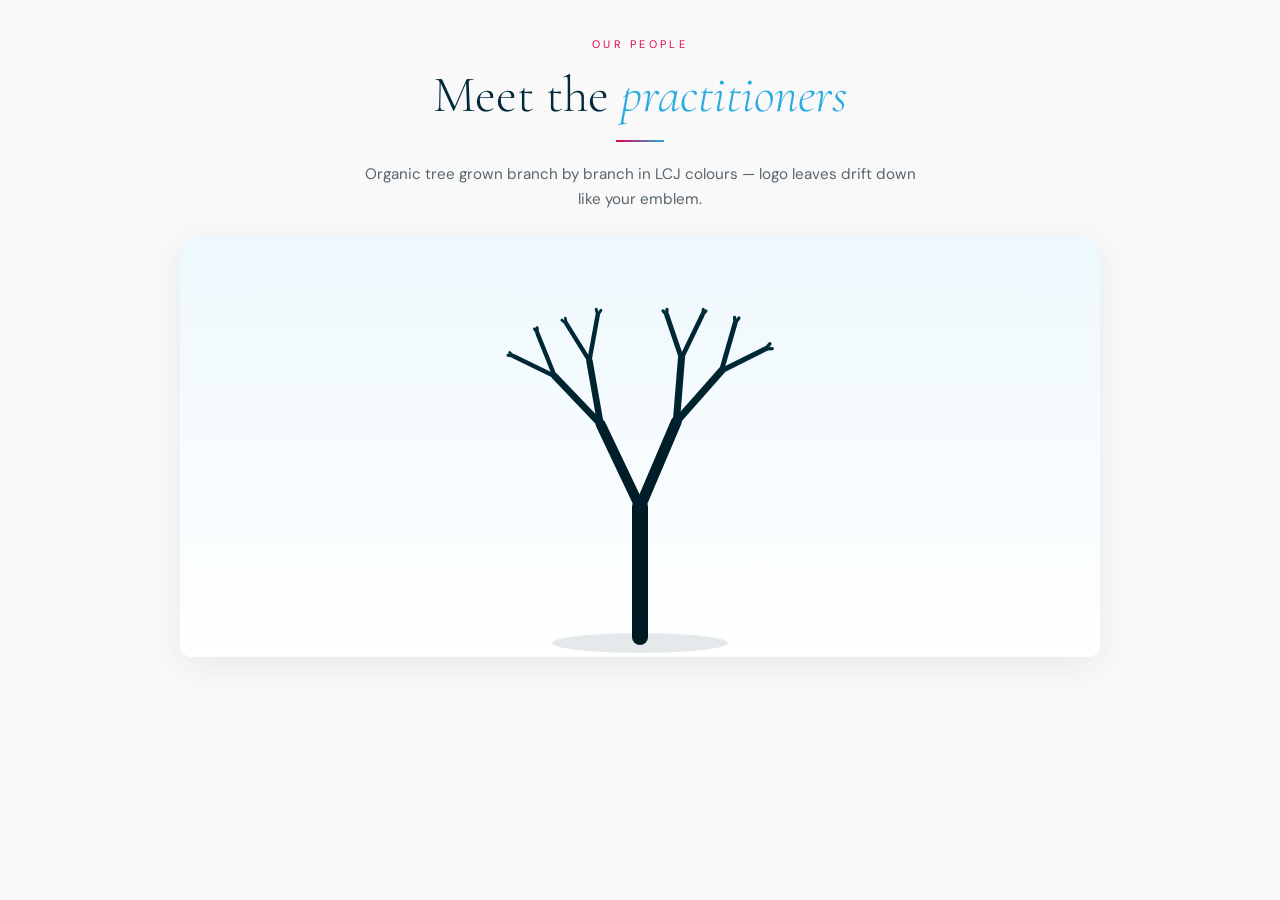
==== organic_tree_simulation.html @ 615806f1 "new" ====
<!DOCTYPE html>
<html lang="en">
<head>
  <meta charset="UTF-8" />
  <meta name="viewport" content="width=device-width, initial-scale=1.0" />
  <meta name="theme-color" content="#DC014B" />
  <title>LCJ Organic Tree — Life Changing Journey</title>
  <link href="https://fonts.googleapis.com/css2?family=Cormorant+Garamond:ital,wght@0,400;0,600;1,400&family=DM+Sans:wght@400;500&display=swap" rel="stylesheet" />
  <style>
    :root {
      --brand: #DC014B;
      --primary: #00293B;
      --primary-dark: #001a24;
      --primary-light: #003d52;
      --teal: #29AAE0;
      --accent: #F9A003;
      --maroon: #711544;
      --bg: #F9F9F9;
      --surface: #ffffff;
      --muted: #58656D;
    }
    * { box-sizing: border-box; margin: 0; padding: 0; }
    body {
      font-family: 'DM Sans', sans-serif;
      background: var(--bg);
      color: var(--primary);
      min-height: 100vh;
      padding: 2rem 1rem 3rem;
    }
    h1, h2 { font-family: 'Cormorant Garamond', serif; font-weight: 600; }
    .section-label {
      display: inline-block;
      font-size: .68rem;
      letter-spacing: .3em;
      text-transform: uppercase;
      color: var(--brand);
      margin-bottom: 1rem;
    }
    .section-title {
      font-size: clamp(2rem, 4vw, 3.2rem);
      font-weight: 300;
      line-height: 1.12;
      margin-bottom: 1rem;
    }
    .section-title em { font-style: italic; color: var(--teal); }
    .divider {
      width: 48px;
      height: 2px;
      background: linear-gradient(90deg, var(--brand), var(--teal));
      margin: 1rem auto 1.2rem;
    }
    .intro {
      max-width: 36rem;
      margin: 0 auto 1.5rem;
      color: var(--muted);
      line-height: 1.7;
      font-size: .95rem;
    }
    header { text-align: center; max-width: 720px; margin: 0 auto 1.5rem; }
    .stage {
      max-width: 920px;
      margin: 0 auto;
      display: flex;
      flex-direction: column;
      gap: 2.5rem;
    }
    .canvas-wrap {
      border-radius: 12px;
      overflow: hidden;
      background: linear-gradient(180deg, color-mix(in srgb, var(--teal) 8%, var(--surface)), var(--surface));
      box-shadow: 0 8px 32px rgba(0, 41, 59, 0.08);
    }
    #tc { display: block; width: 100%; }
    .nodes {
      display: grid;
      grid-template-columns: repeat(3, 1fr);
      gap: 1.5rem;
    }
    .card { text-align: center; }
    .card img {
      width: 120px;
      height: 120px;
      border-radius: 50%;
      object-fit: cover;
      border: 3px solid var(--teal);
      margin-bottom: .75rem;
    }
    .card strong {
      display: block;
      font-family: 'Cormorant Garamond', serif;
      font-size: 1.1rem;
      margin-bottom: .25rem;
    }
    .card span {
      font-size: .68rem;
      letter-spacing: .1em;
      text-transform: uppercase;
      color: var(--brand);
    }
    @media (max-width: 767px) {
      .nodes { grid-template-columns: 1fr; max-width: 280px; margin: 0 auto; }
    }
  </style>
</head>
<body>

<header>
  <span class="section-label">Our People</span>
  <h1 class="section-title">Meet the <em>practitioners</em></h1>
  <div class="divider"></div>
  <p class="intro">Organic tree grown branch by branch in LCJ colours — logo leaves drift down like your emblem.</p>
</header>

<div class="stage">
  <div class="canvas-wrap">
    <canvas id="tc"></canvas>
  </div>
</div>

<script>
(function () {
  const LCJ = {
    primary: '#00293B',
    primaryDark: '#001a24',
    primaryLight: '#003d52',
    brand: '#DC014B',
    teal: '#29AAE0',
    accent: '#F9A003',
    maroon: '#711544',
    leafPalette: ['#29AAE0', '#DC014B', '#F9A003', '#00293B', '#711544', '#3A7F3D'],
  };

  const canvas = document.getElementById('tc');
  const ctx = canvas.getContext('2d');
  const wrap = canvas.parentElement;
  let W = 680, H = 420, dpr = 1, midX, baseY;
  const branches = [], tips = [], canopy = [], fallers = [];
  const MAX_LV = 8;
  const logoImg = new Image();
  logoImg.src = 'assets/icon.png';

  let _seed = 8321;
  function rng() { _seed ^= _seed << 13; _seed ^= _seed >> 17; _seed ^= _seed << 5; return (_seed >>> 0) / 0xffffffff; }
  const rand = (a, b) => a + rng() * (b - a);

  function hexToRgb(hex) {
    const h = hex.replace('#', '');
    const n = parseInt(h, 16);
    return { r: (n >> 16) & 255, g: (n >> 8) & 255, b: n & 255 };
  }

  function branchColor(lv) {
    const t = lv / MAX_LV;
    const a = hexToRgb(LCJ.primaryDark), b = hexToRgb(LCJ.primary), c = hexToRgb(LCJ.primaryLight);
    return `rgb(${Math.round(a.r + (c.r - a.r) * t)},${Math.round(a.g + (c.g - a.g) * t)},${Math.round(a.b + (c.b - a.b) * t)})`;
  }

  function grow(x1, y1, angle, len, w, lv) {
    if (len < 8 || lv > MAX_LV) { tips.push({ x: x1, y: y1 }); return; }
    const x2 = x1 + Math.sin(angle) * len;
    const y2 = y1 - Math.cos(angle) * len;
    branches.push({ x1, y1, x2, y2, w, lv });
    const spread = 0.26 + rand(0, 0.2);
    grow(x2, y2, angle - spread + rand(-0.08, 0.08), len * rand(0.66, 0.75), w * rand(0.62, 0.7), lv + 1);
    grow(x2, y2, angle + spread + rand(-0.08, 0.08), len * rand(0.66, 0.75), w * rand(0.62, 0.7), lv + 1);
  }

  function build() {
    _seed = 8321;
    branches.length = 0;
    tips.length = 0;
    canopy.length = 0;
    grow(midX, baseY, 0, Math.min(H * 0.32, 130), 16, 0);
    tips.forEach((tip) => {
      for (let i = 0; i < 8; i++) {
        const a = rand(0, Math.PI * 2), d = rand(4, 16);
        canopy.push({
          x: tip.x + Math.cos(a) * d,
          y: tip.y + Math.sin(a) * d * 0.62,
          r: rand(3, 6.5),
          color: LCJ.leafPalette[Math.floor(rand(0, LCJ.leafPalette.length))],
          phase: rand(0, Math.PI * 2),
          isLogo: rng() > 0.5,
          logoSize: rand(14, 22),
          rot: rand(-0.4, 0.4),
        });
      }
    });
  }

  function resize() {
    W = wrap.clientWidth || 680;
    H = Math.max(280, Math.min(420, W * 0.55));
    dpr = Math.min(devicePixelRatio || 1, 2);
    canvas.width = W * dpr;
    canvas.height = H * dpr;
    canvas.style.width = W + 'px';
    canvas.style.height = H + 'px';
    ctx.setTransform(dpr, 0, 0, dpr, 0, 0);
    midX = W / 2;
    baseY = H - 20;
    build();
  }

  function drawLogo(x, y, size, rot, alpha) {
    if (!logoImg.complete) return false;
    ctx.save();
    ctx.globalAlpha = alpha;
    ctx.translate(x, y);
    ctx.rotate(rot);
    ctx.drawImage(logoImg, -size / 2, -size / 2, size, size);
    ctx.restore();
    return true;
  }

  function spawnLeaf() {
    if (fallers.length >= 10 || !tips.length) return;
    const tip = tips[Math.floor(Math.random() * tips.length)];
    fallers.push({
      x: tip.x + (Math.random() - 0.5) * 28,
      y: tip.y,
      size: 14 + Math.random() * 12,
      color: LCJ.leafPalette[Math.floor(Math.random() * LCJ.leafPalette.length)],
      vx: 0, vy: 0.45 + Math.random() * 0.55,
      rot: Math.random() * Math.PI * 2,
      rotSpeed: (Math.random() - 0.5) * 0.055,
      sway: Math.random() * Math.PI * 2,
      swayAmt: 0.45 + Math.random() * 1.4,
      swaySpeed: 0.016 + Math.random() * 0.026,
      alpha: 1,
      useLogo: logoImg.complete,
    });
  }

  let t0 = null, lastSpawn = -999;

  function frame(ts) {
    if (!t0) t0 = ts;
    const elapsed = ts - t0;
    ctx.clearRect(0, 0, W, H);

    const g = hexToRgb(LCJ.primary);
    ctx.globalAlpha = 0.1;
    ctx.beginPath();
    ctx.ellipse(midX, baseY + 6, 88, 10, 0, 0, Math.PI * 2);
    ctx.fillStyle = `rgb(${g.r},${g.g},${g.b})`;
    ctx.fill();
    ctx.globalAlpha = 1;

    const prog = Math.min(elapsed / 2800, 1);
    for (const b of branches) {
      const s = b.lv / (MAX_LV + 1), e = (b.lv + 1) / (MAX_LV + 1);
      if (prog <= s) continue;
      const frac = Math.min((prog - s) / (e - s), 1);
      ctx.beginPath();
      ctx.moveTo(b.x1, b.y1);
      ctx.lineTo(b.x1 + (b.x2 - b.x1) * frac, b.y1 + (b.y2 - b.y1) * frac);
      ctx.strokeStyle = branchColor(b.lv);
      ctx.lineWidth = b.w;
      ctx.lineCap = 'round';
      ctx.stroke();
    }

    if (elapsed > 2200) {
      const lp = Math.min((elapsed - 2200) / 750, 1);
      const time = ts * 0.001;
      for (const leaf of canopy) {
        const lx = leaf.x + Math.sin(time * 0.62 + leaf.phase) * 1.6;
        const ly = leaf.y + Math.cos(time * 0.48 + leaf.phase) * 0.9;
        if (leaf.isLogo && drawLogo(lx, ly, leaf.logoSize, leaf.rot + time * 0.15, lp * 0.9)) continue;
        ctx.globalAlpha = lp * 0.82;
        ctx.beginPath();
        ctx.ellipse(lx, ly, leaf.r, leaf.r * 0.68, 0, 0, Math.PI * 2);
        ctx.fillStyle = leaf.color;
        ctx.fill();
        ctx.globalAlpha = 1;
      }
    }

    if (prog >= 1 && elapsed - lastSpawn > 980) { spawnLeaf(); lastSpawn = elapsed; }

    for (let i = fallers.length - 1; i >= 0; i--) {
      const f = fallers[i];
      f.sway += f.swaySpeed;
      f.vx = Math.sin(f.sway) * f.swayAmt * 0.48;
      f.x += f.vx; f.y += f.vy;
      f.vy = Math.min(f.vy + 0.021, 2);
      f.rot += f.rotSpeed;
      if (f.y > H + 28) { fallers.splice(i, 1); continue; }
      if (f.y > H - 65) f.alpha = Math.max(0, (H - f.y) / 65);
      if (f.useLogo && drawLogo(f.x, f.y, f.size, f.rot, f.alpha)) continue;
      ctx.save();
      ctx.globalAlpha = f.alpha;
      ctx.translate(f.x, f.y);
      ctx.rotate(f.rot);
      ctx.beginPath();
      ctx.ellipse(0, 0, f.size * 1.1, f.size * 0.5, 0, 0, Math.PI * 2);
      ctx.fillStyle = f.color;
      ctx.fill();
      ctx.restore();
    }
    requestAnimationFrame(frame);
  }

  resize();
  window.addEventListener('resize', resize);
  logoImg.onload = build;
  requestAnimationFrame(frame);
})();
</script>
</body>
</html>
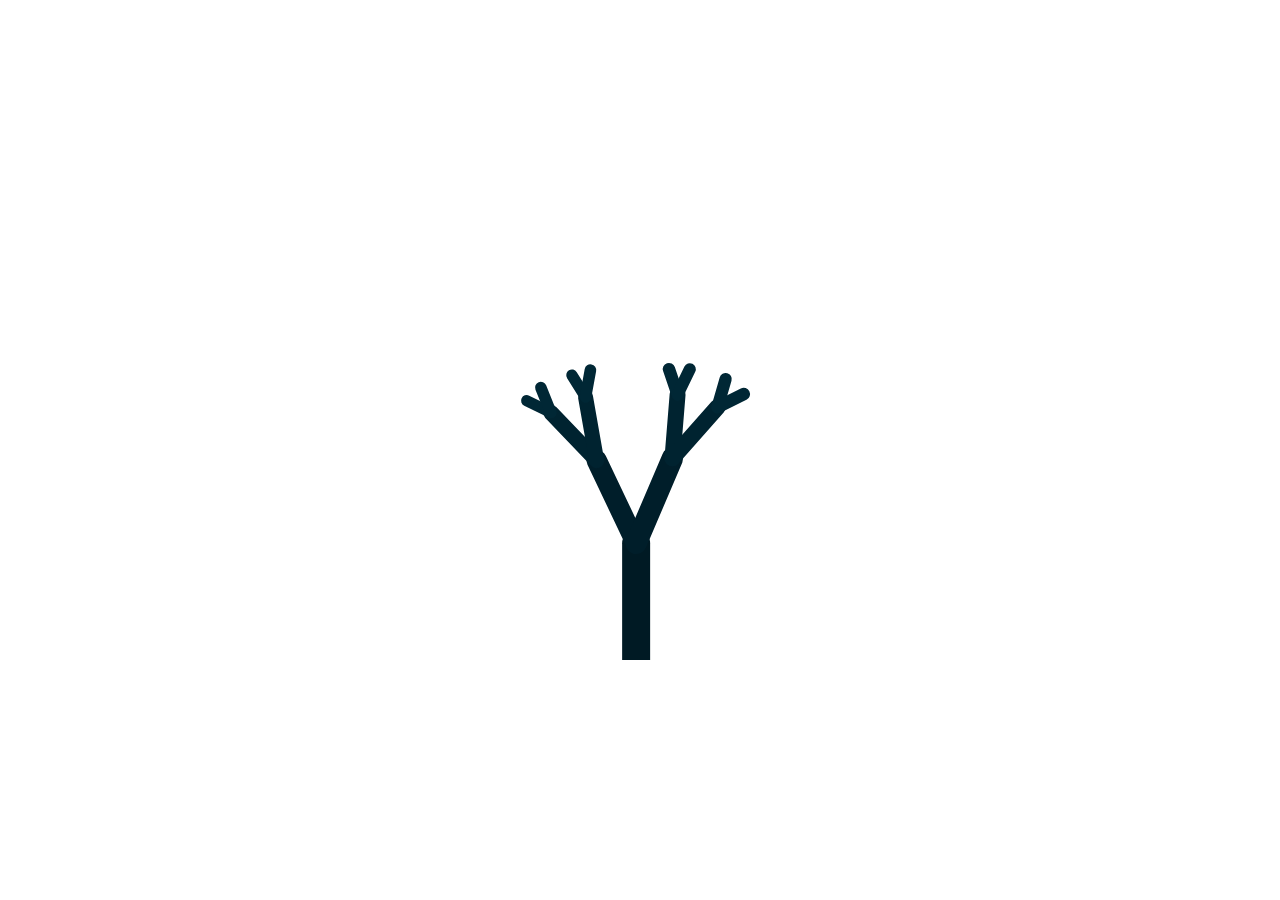
==== commit 4a69cc51: "new" ====
--- a/organic_tree_simulation.html
+++ b/organic_tree_simulation.html
@@ -3,310 +3,36 @@
 <head>
   <meta charset="UTF-8" />
   <meta name="viewport" content="width=device-width, initial-scale=1.0" />
-  <meta name="theme-color" content="#DC014B" />
   <title>LCJ Organic Tree — Life Changing Journey</title>
-  <link href="https://fonts.googleapis.com/css2?family=Cormorant+Garamond:ital,wght@0,400;0,600;1,400&family=DM+Sans:wght@400;500&display=swap" rel="stylesheet" />
+  <link rel="stylesheet" href="css/organic-tree.css" />
   <style>
-    :root {
-      --brand: #DC014B;
-      --primary: #00293B;
-      --primary-dark: #001a24;
-      --primary-light: #003d52;
-      --teal: #29AAE0;
-      --accent: #F9A003;
-      --maroon: #711544;
-      --bg: #F9F9F9;
-      --surface: #ffffff;
-      --muted: #58656D;
+    * { box-sizing: border-box; margin: 0; padding: 0; }
+    html, body {
+      background: transparent;
+      min-height: 100vh;
     }
-    * { box-sizing: border-box; margin: 0; padding: 0; }
     body {
-      font-family: 'DM Sans', sans-serif;
-      background: var(--bg);
-      color: var(--primary);
-      min-height: 100vh;
-      padding: 2rem 1rem 3rem;
+      display: flex;
+      align-items: center;
+      justify-content: center;
+      padding: 1rem;
     }
-    h1, h2 { font-family: 'Cormorant Garamond', serif; font-weight: 600; }
-    .section-label {
-      display: inline-block;
-      font-size: .68rem;
-      letter-spacing: .3em;
-      text-transform: uppercase;
-      color: var(--brand);
-      margin-bottom: 1rem;
-    }
-    .section-title {
-      font-size: clamp(2rem, 4vw, 3.2rem);
-      font-weight: 300;
-      line-height: 1.12;
-      margin-bottom: 1rem;
-    }
-    .section-title em { font-style: italic; color: var(--teal); }
-    .divider {
-      width: 48px;
-      height: 2px;
-      background: linear-gradient(90deg, var(--brand), var(--teal));
-      margin: 1rem auto 1.2rem;
-    }
-    .intro {
-      max-width: 36rem;
-      margin: 0 auto 1.5rem;
-      color: var(--muted);
-      line-height: 1.7;
-      font-size: .95rem;
-    }
-    header { text-align: center; max-width: 720px; margin: 0 auto 1.5rem; }
-    .stage {
+    .demo-wrap {
+      width: 100%;
       max-width: 920px;
-      margin: 0 auto;
-      display: flex;
-      flex-direction: column;
-      gap: 2.5rem;
-    }
-    .canvas-wrap {
-      border-radius: 12px;
-      overflow: hidden;
-      background: linear-gradient(180deg, color-mix(in srgb, var(--teal) 8%, var(--surface)), var(--surface));
-      box-shadow: 0 8px 32px rgba(0, 41, 59, 0.08);
-    }
-    #tc { display: block; width: 100%; }
-    .nodes {
-      display: grid;
-      grid-template-columns: repeat(3, 1fr);
-      gap: 1.5rem;
-    }
-    .card { text-align: center; }
-    .card img {
-      width: 120px;
-      height: 120px;
-      border-radius: 50%;
-      object-fit: cover;
-      border: 3px solid var(--teal);
-      margin-bottom: .75rem;
-    }
-    .card strong {
-      display: block;
-      font-family: 'Cormorant Garamond', serif;
-      font-size: 1.1rem;
-      margin-bottom: .25rem;
-    }
-    .card span {
-      font-size: .68rem;
-      letter-spacing: .1em;
-      text-transform: uppercase;
-      color: var(--brand);
-    }
-    @media (max-width: 767px) {
-      .nodes { grid-template-columns: 1fr; max-width: 280px; margin: 0 auto; }
     }
   </style>
 </head>
 <body>
 
-<header>
-  <span class="section-label">Our People</span>
-  <h1 class="section-title">Meet the <em>practitioners</em></h1>
-  <div class="divider"></div>
-  <p class="intro">Organic tree grown branch by branch in LCJ colours — logo leaves drift down like your emblem.</p>
-</header>
-
-<div class="stage">
-  <div class="canvas-wrap">
-    <canvas id="tc"></canvas>
-  </div>
+<div class="demo-wrap">
+  <lcj-organic-tree
+    logo="assets/icon.png"
+    pause-when-hidden="false"
+    reduced-motion="false"
+  ></lcj-organic-tree>
 </div>
 
-<script>
-(function () {
-  const LCJ = {
-    primary: '#00293B',
-    primaryDark: '#001a24',
-    primaryLight: '#003d52',
-    brand: '#DC014B',
-    teal: '#29AAE0',
-    accent: '#F9A003',
-    maroon: '#711544',
-    leafPalette: ['#29AAE0', '#DC014B', '#F9A003', '#00293B', '#711544', '#3A7F3D'],
-  };
-
-  const canvas = document.getElementById('tc');
-  const ctx = canvas.getContext('2d');
-  const wrap = canvas.parentElement;
-  let W = 680, H = 420, dpr = 1, midX, baseY;
-  const branches = [], tips = [], canopy = [], fallers = [];
-  const MAX_LV = 8;
-  const logoImg = new Image();
-  logoImg.src = 'assets/icon.png';
-
-  let _seed = 8321;
-  function rng() { _seed ^= _seed << 13; _seed ^= _seed >> 17; _seed ^= _seed << 5; return (_seed >>> 0) / 0xffffffff; }
-  const rand = (a, b) => a + rng() * (b - a);
-
-  function hexToRgb(hex) {
-    const h = hex.replace('#', '');
-    const n = parseInt(h, 16);
-    return { r: (n >> 16) & 255, g: (n >> 8) & 255, b: n & 255 };
-  }
-
-  function branchColor(lv) {
-    const t = lv / MAX_LV;
-    const a = hexToRgb(LCJ.primaryDark), b = hexToRgb(LCJ.primary), c = hexToRgb(LCJ.primaryLight);
-    return `rgb(${Math.round(a.r + (c.r - a.r) * t)},${Math.round(a.g + (c.g - a.g) * t)},${Math.round(a.b + (c.b - a.b) * t)})`;
-  }
-
-  function grow(x1, y1, angle, len, w, lv) {
-    if (len < 8 || lv > MAX_LV) { tips.push({ x: x1, y: y1 }); return; }
-    const x2 = x1 + Math.sin(angle) * len;
-    const y2 = y1 - Math.cos(angle) * len;
-    branches.push({ x1, y1, x2, y2, w, lv });
-    const spread = 0.26 + rand(0, 0.2);
-    grow(x2, y2, angle - spread + rand(-0.08, 0.08), len * rand(0.66, 0.75), w * rand(0.62, 0.7), lv + 1);
-    grow(x2, y2, angle + spread + rand(-0.08, 0.08), len * rand(0.66, 0.75), w * rand(0.62, 0.7), lv + 1);
-  }
-
-  function build() {
-    _seed = 8321;
-    branches.length = 0;
-    tips.length = 0;
-    canopy.length = 0;
-    grow(midX, baseY, 0, Math.min(H * 0.32, 130), 16, 0);
-    tips.forEach((tip) => {
-      for (let i = 0; i < 8; i++) {
-        const a = rand(0, Math.PI * 2), d = rand(4, 16);
-        canopy.push({
-          x: tip.x + Math.cos(a) * d,
-          y: tip.y + Math.sin(a) * d * 0.62,
-          r: rand(3, 6.5),
-          color: LCJ.leafPalette[Math.floor(rand(0, LCJ.leafPalette.length))],
-          phase: rand(0, Math.PI * 2),
-          isLogo: rng() > 0.5,
-          logoSize: rand(14, 22),
-          rot: rand(-0.4, 0.4),
-        });
-      }
-    });
-  }
-
-  function resize() {
-    W = wrap.clientWidth || 680;
-    H = Math.max(280, Math.min(420, W * 0.55));
-    dpr = Math.min(devicePixelRatio || 1, 2);
-    canvas.width = W * dpr;
-    canvas.height = H * dpr;
-    canvas.style.width = W + 'px';
-    canvas.style.height = H + 'px';
-    ctx.setTransform(dpr, 0, 0, dpr, 0, 0);
-    midX = W / 2;
-    baseY = H - 20;
-    build();
-  }
-
-  function drawLogo(x, y, size, rot, alpha) {
-    if (!logoImg.complete) return false;
-    ctx.save();
-    ctx.globalAlpha = alpha;
-    ctx.translate(x, y);
-    ctx.rotate(rot);
-    ctx.drawImage(logoImg, -size / 2, -size / 2, size, size);
-    ctx.restore();
-    return true;
-  }
-
-  function spawnLeaf() {
-    if (fallers.length >= 10 || !tips.length) return;
-    const tip = tips[Math.floor(Math.random() * tips.length)];
-    fallers.push({
-      x: tip.x + (Math.random() - 0.5) * 28,
-      y: tip.y,
-      size: 14 + Math.random() * 12,
-      color: LCJ.leafPalette[Math.floor(Math.random() * LCJ.leafPalette.length)],
-      vx: 0, vy: 0.45 + Math.random() * 0.55,
-      rot: Math.random() * Math.PI * 2,
-      rotSpeed: (Math.random() - 0.5) * 0.055,
-      sway: Math.random() * Math.PI * 2,
-      swayAmt: 0.45 + Math.random() * 1.4,
-      swaySpeed: 0.016 + Math.random() * 0.026,
-      alpha: 1,
-      useLogo: logoImg.complete,
-    });
-  }
-
-  let t0 = null, lastSpawn = -999;
-
-  function frame(ts) {
-    if (!t0) t0 = ts;
-    const elapsed = ts - t0;
-    ctx.clearRect(0, 0, W, H);
-
-    const g = hexToRgb(LCJ.primary);
-    ctx.globalAlpha = 0.1;
-    ctx.beginPath();
-    ctx.ellipse(midX, baseY + 6, 88, 10, 0, 0, Math.PI * 2);
-    ctx.fillStyle = `rgb(${g.r},${g.g},${g.b})`;
-    ctx.fill();
-    ctx.globalAlpha = 1;
-
-    const prog = Math.min(elapsed / 2800, 1);
-    for (const b of branches) {
-      const s = b.lv / (MAX_LV + 1), e = (b.lv + 1) / (MAX_LV + 1);
-      if (prog <= s) continue;
-      const frac = Math.min((prog - s) / (e - s), 1);
-      ctx.beginPath();
-      ctx.moveTo(b.x1, b.y1);
-      ctx.lineTo(b.x1 + (b.x2 - b.x1) * frac, b.y1 + (b.y2 - b.y1) * frac);
-      ctx.strokeStyle = branchColor(b.lv);
-      ctx.lineWidth = b.w;
-      ctx.lineCap = 'round';
-      ctx.stroke();
-    }
-
-    if (elapsed > 2200) {
-      const lp = Math.min((elapsed - 2200) / 750, 1);
-      const time = ts * 0.001;
-      for (const leaf of canopy) {
-        const lx = leaf.x + Math.sin(time * 0.62 + leaf.phase) * 1.6;
-        const ly = leaf.y + Math.cos(time * 0.48 + leaf.phase) * 0.9;
-        if (leaf.isLogo && drawLogo(lx, ly, leaf.logoSize, leaf.rot + time * 0.15, lp * 0.9)) continue;
-        ctx.globalAlpha = lp * 0.82;
-        ctx.beginPath();
-        ctx.ellipse(lx, ly, leaf.r, leaf.r * 0.68, 0, 0, Math.PI * 2);
-        ctx.fillStyle = leaf.color;
-        ctx.fill();
-        ctx.globalAlpha = 1;
-      }
-    }
-
-    if (prog >= 1 && elapsed - lastSpawn > 980) { spawnLeaf(); lastSpawn = elapsed; }
-
-    for (let i = fallers.length - 1; i >= 0; i--) {
-      const f = fallers[i];
-      f.sway += f.swaySpeed;
-      f.vx = Math.sin(f.sway) * f.swayAmt * 0.48;
-      f.x += f.vx; f.y += f.vy;
-      f.vy = Math.min(f.vy + 0.021, 2);
-      f.rot += f.rotSpeed;
-      if (f.y > H + 28) { fallers.splice(i, 1); continue; }
-      if (f.y > H - 65) f.alpha = Math.max(0, (H - f.y) / 65);
-      if (f.useLogo && drawLogo(f.x, f.y, f.size, f.rot, f.alpha)) continue;
-      ctx.save();
-      ctx.globalAlpha = f.alpha;
-      ctx.translate(f.x, f.y);
-      ctx.rotate(f.rot);
-      ctx.beginPath();
-      ctx.ellipse(0, 0, f.size * 1.1, f.size * 0.5, 0, 0, Math.PI * 2);
-      ctx.fillStyle = f.color;
-      ctx.fill();
-      ctx.restore();
-    }
-    requestAnimationFrame(frame);
-  }
-
-  resize();
-  window.addEventListener('resize', resize);
-  logoImg.onload = build;
-  requestAnimationFrame(frame);
-})();
-</script>
+<script src="js/organic-tree.js"></script>
 </body>
 </html>
--- a/css/organic-tree.css
+++ b/css/organic-tree.css
@@ -0,0 +1,18 @@
+/* LCJ Organic Tree component */
+.lcj-organic-tree,
+lcj-organic-tree {
+  display: flex;
+  align-items: center;
+  justify-content: center;
+  width: 100%;
+  max-width: 920px;
+  margin: 0 auto;
+  background: transparent;
+}
+
+.lcj-organic-tree__canvas {
+  display: block;
+  width: 100%;
+  max-width: 100%;
+  background: transparent;
+}
